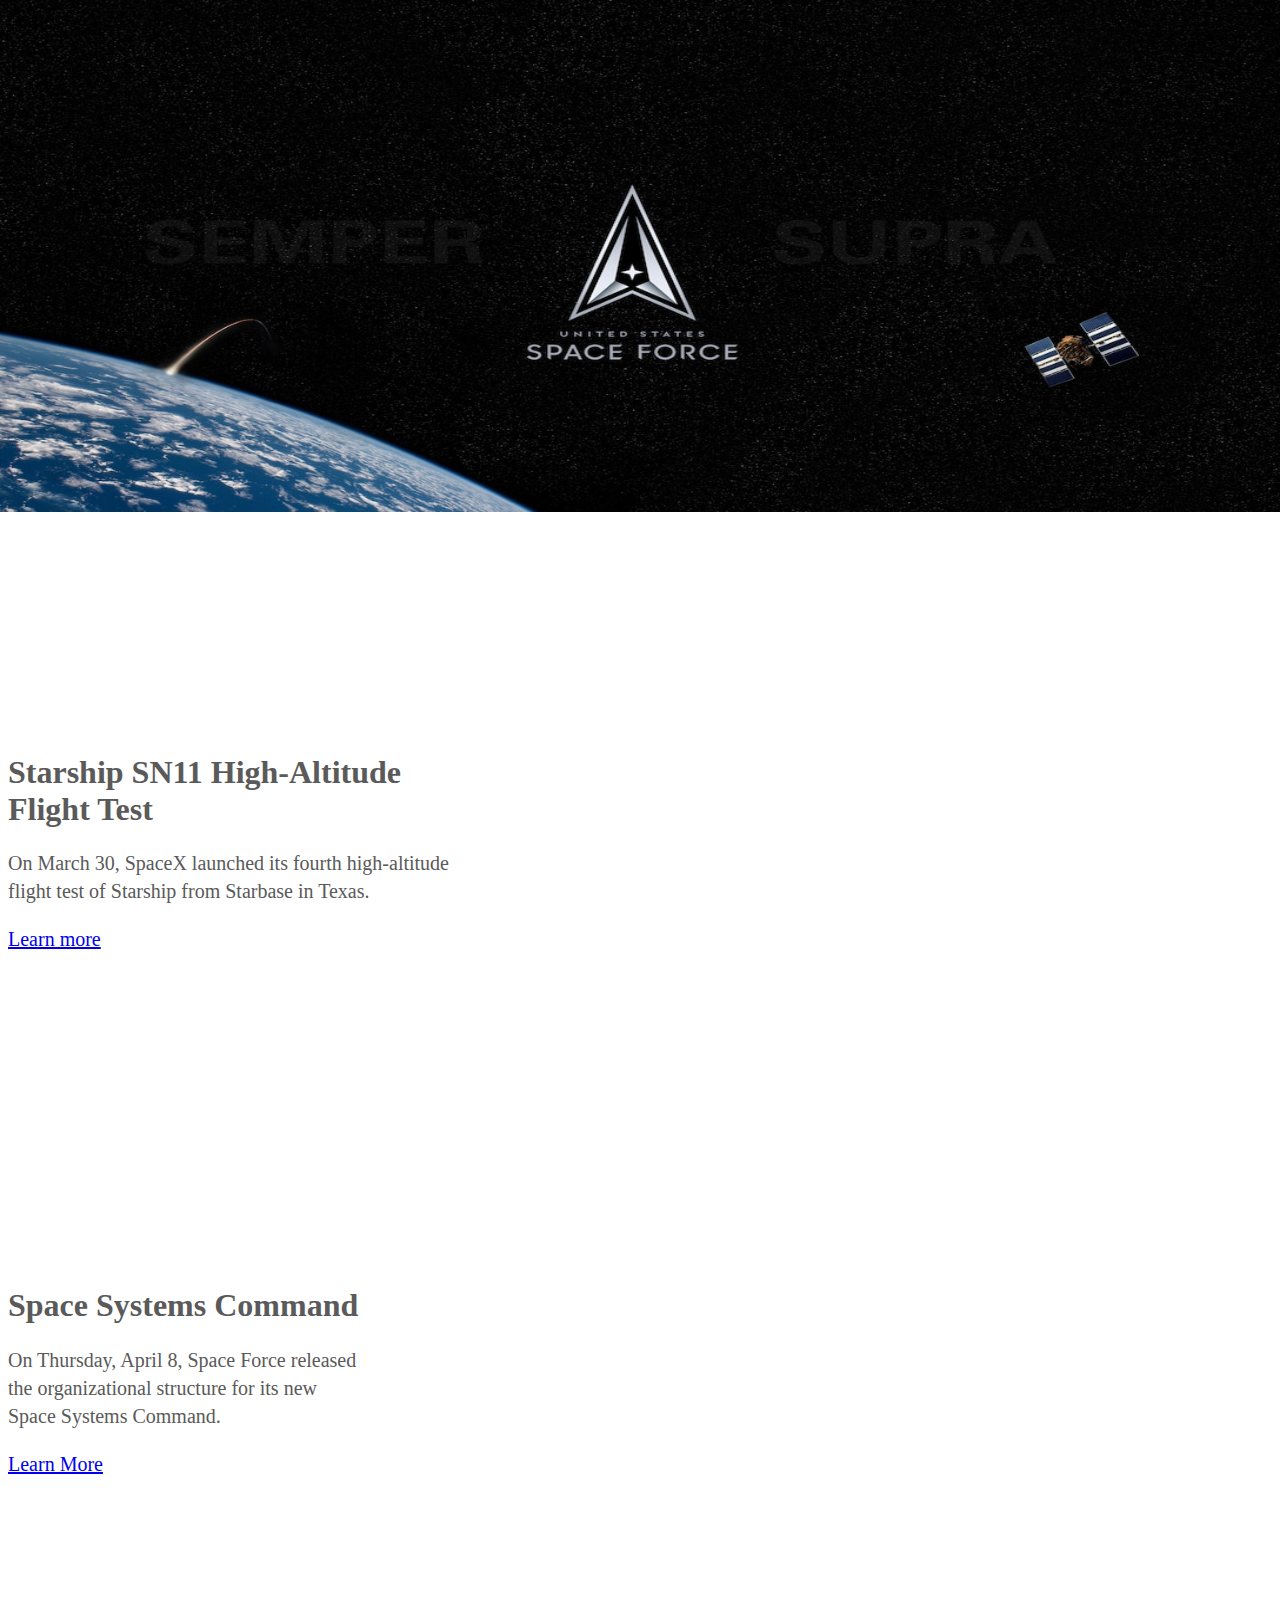
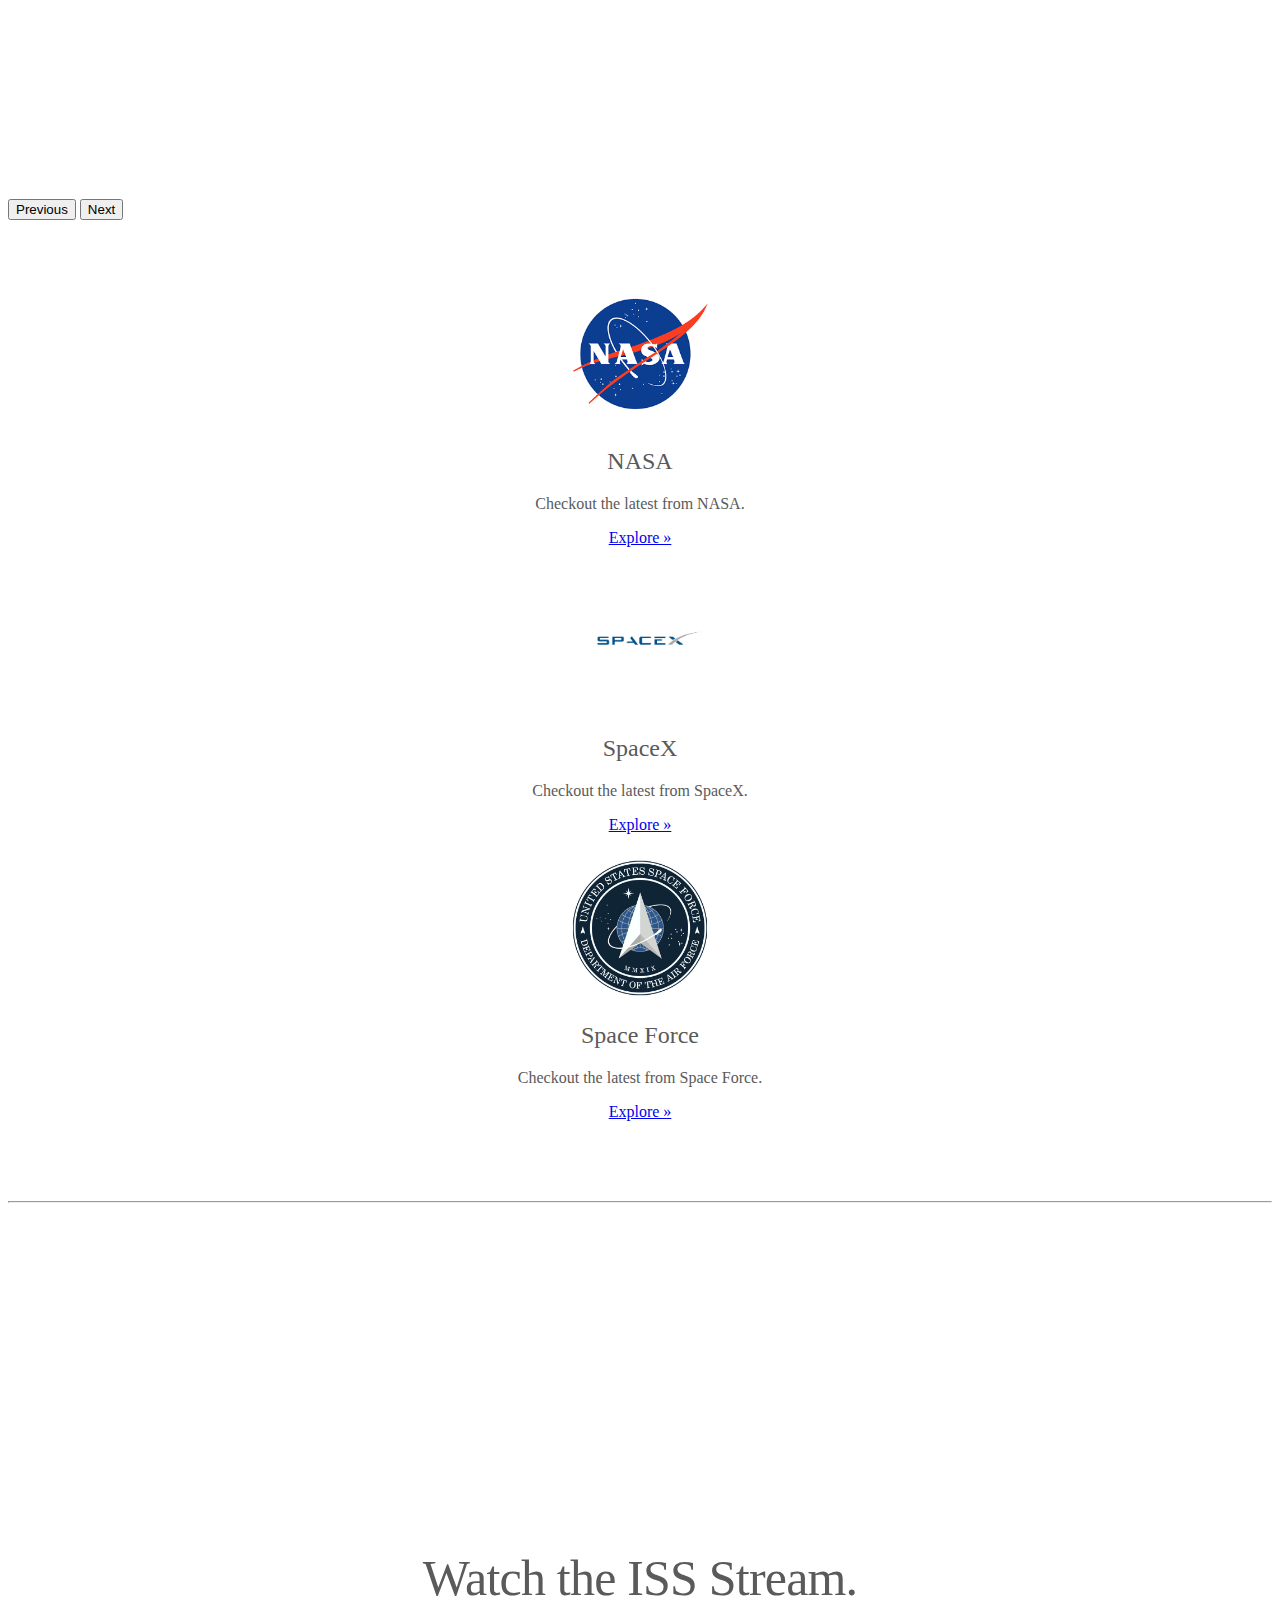
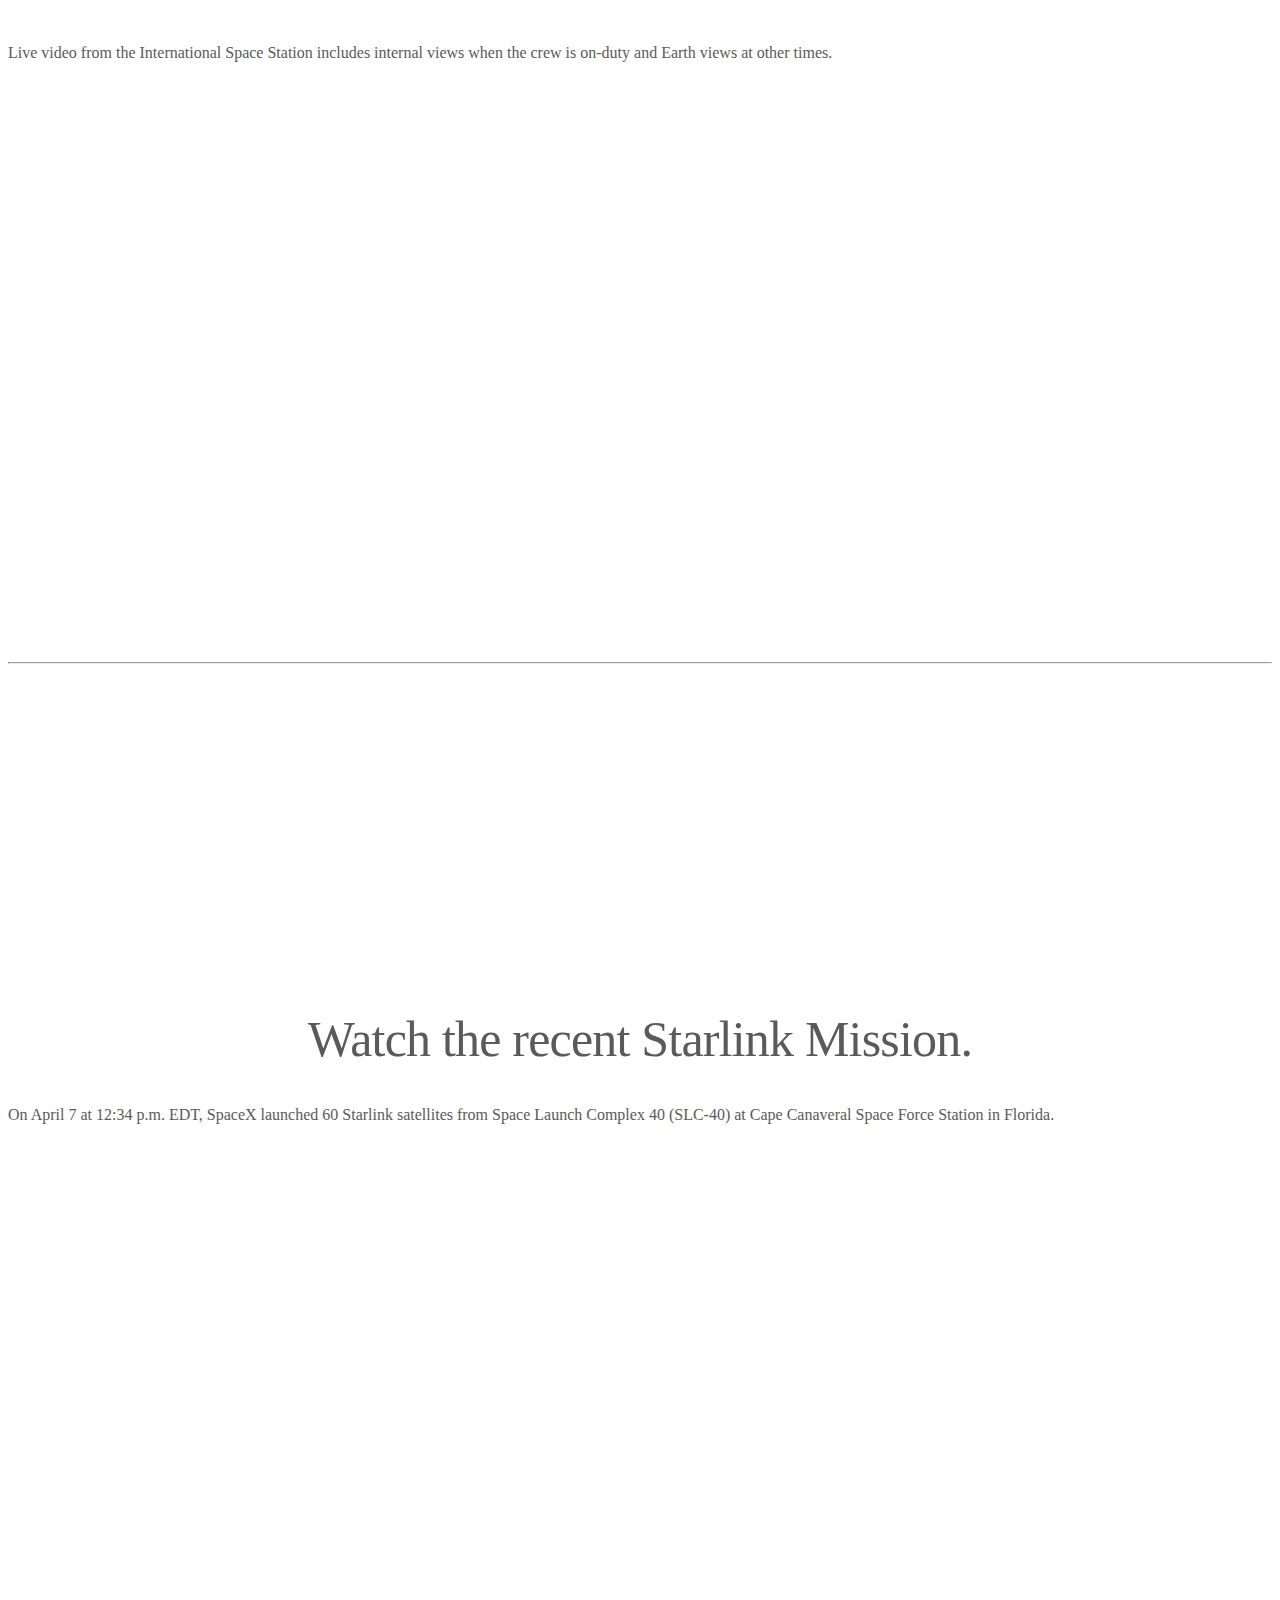
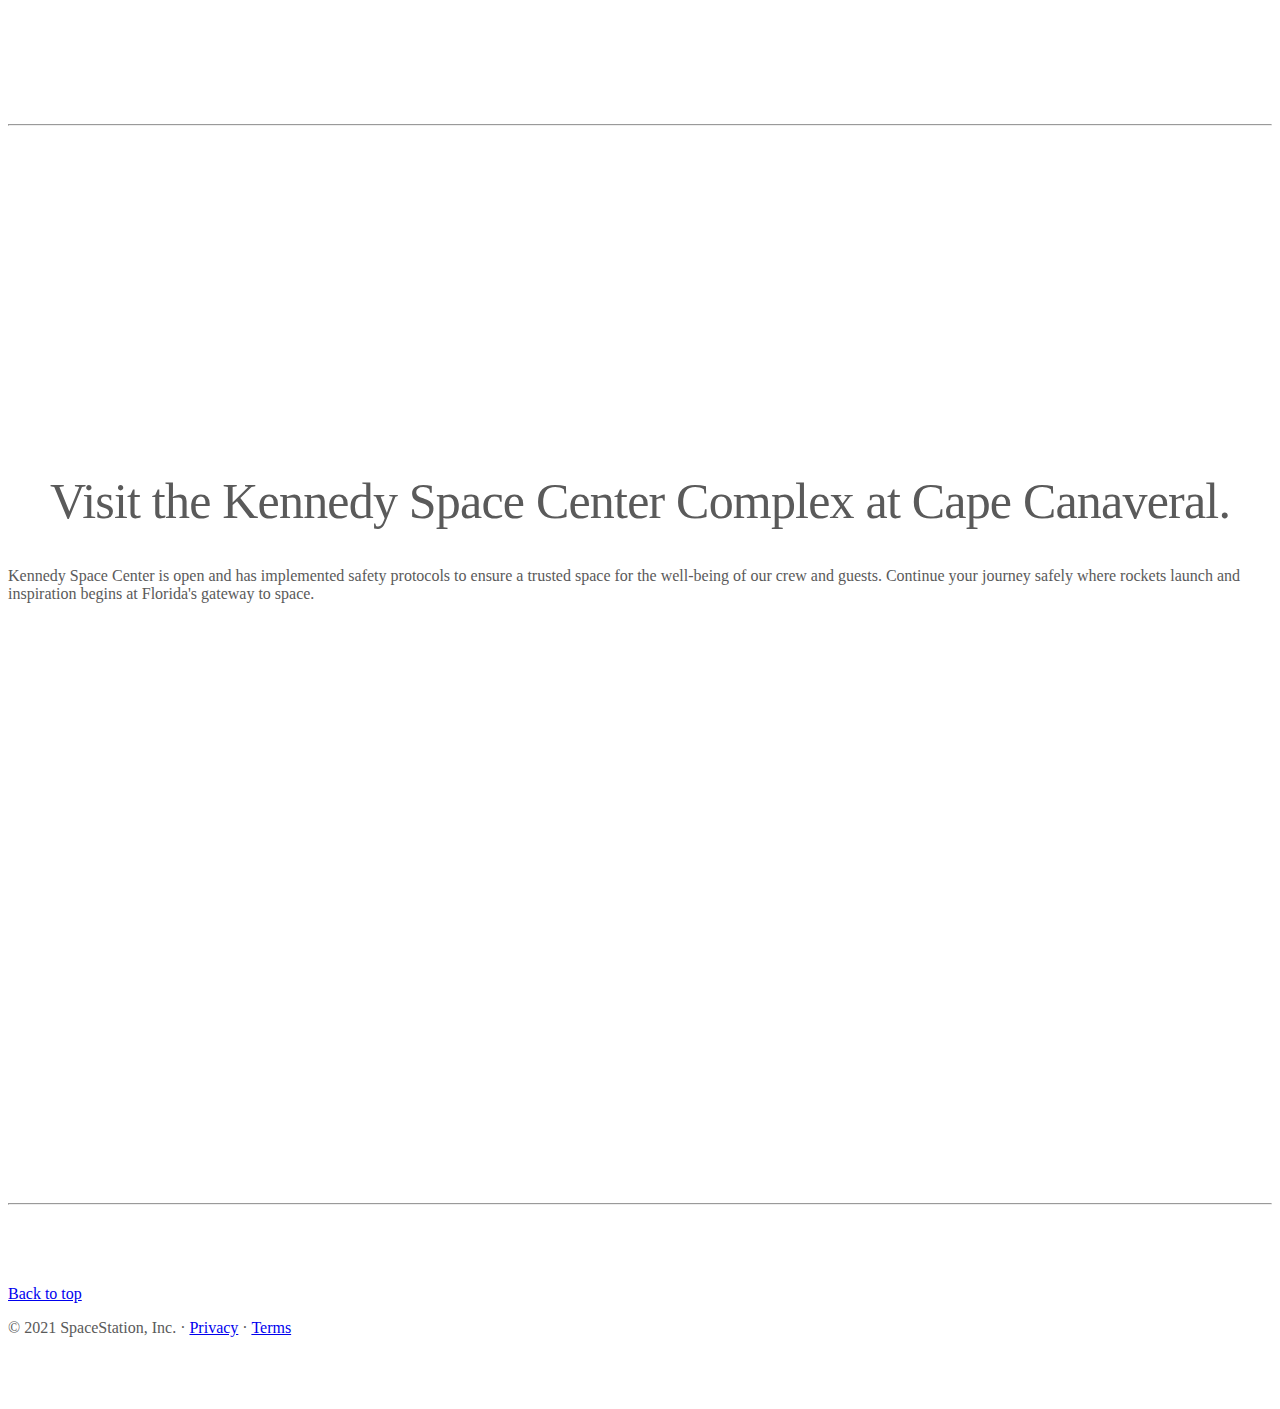
==== index.html @ 59909cd5 "spaceStation" ====
<!DOCTYPE html>
<html lang="en">

<head>
  <meta charset="UTF-8">
  <meta http-equiv="X-UA-Compatible" content="IE=edge">
  <meta name="viewport" content="width=device-width, initial-scale=1">
  <title>SpaceStation</title>
  <link rel="canonical" href="https://getbootstrap.com/docs/5.0/examples/carousel">
  <link href="https://cdn.jsdelivr.net/npm/bootstrap@5.0.0-beta3/dist/css/bootstrap.min.css" rel="stylesheet"
    integrity="sha384-eOJMYsd53ii+scO/bJGFsiCZc+5NDVN2yr8+0RDqr0Ql0h+rP48ckxlpbzKgwra6" crossorigin="anonymous">
  <style>
    .bd-placeholder-img {
      font-size: 1.125rem;
      text-anchor: middle;
      -webkit-user-select: none;
      -moz-user-select: none;
      user-select: none;
    }

    @media (min-width: 768px) {
      .bd-placeholder-img-lg {
        font-size: 3.5rem;
      }
    }
  </style>
  <link rel="stylesheet" href="style.css">
</head>

<body>
  <header>
    <nav class="navbar navbar-expand-md navbar-dark fixed-top bg-dark">
      <div class="container-fluid">
        <a class="navbar-brand" href="index.html">SpaceStation</a>
        <button class="navbar-toggler" type="button" data-bs-toggle="collapse" data-bs-target="#navbarCollapse"
          aria-controls="navbarCollapse" aria-expanded="false" aria-label="Toggle navigation">
          <span class="navbar-toggler-icon"></span>
        </button>
        <div class="collapse navbar-collapse" id="navbarCollapse">
          <ul class="navbar-nav me-auto mb-2 mb-md-0">
            <li class="nav-item">
              <a class="nav-link active" aria-current="page" href="news.html">News</a>
            </li>
            <li class="nav-item">
              <a class="nav-link" href="reports.html">Reports</a>
            </li>
            <li class="nav-item">
              <a class="nav-link" href="blogs.html">Blogs</a>
            </li>
          </ul>
          <form class="d-flex">
            <input class="form-control me-2" type="search" placeholder="Search" aria-label="Search">
            <button class="btn btn-outline-success" type="submit">Search</button>
          </form>
        </div>
      </div>
    </nav>
  </header>
  <main>
    <div id="myCarousel" class="carousel slide" data-bs-ride="carousel">
      <div class="carousel-indicators">
        <button type="button" data-bs-target="#myCarousel" data-bs-slide-to="0" class="active" aria-current="true"
          aria-label="Slide 1"></button>
        <button type="button" data-bs-target="#myCarousel" data-bs-slide-to="1" aria-label="Slide 2"></button>
        <button type="button" data-bs-target="#myCarousel" data-bs-slide-to="2" aria-label="Slide 3"></button>
      </div>
      <div class="carousel-inner">
        <div class="carousel-item active">
          <img src="images/marsHelicopter.jpg">
          <div class="container">
            <div class="carousel-caption text-start">
              <h1>Mars Helicopter</h1>
              <p>Work Progresses toward Ingenuity's <br> First Flight on Mars.</p>
              <p>
                <a class="btn btn-lg btn-secondary"
                  href="https://mars.nasa.gov/technology/helicopter/status/290/work-progresses-toward-ingenuity-s-first-flight-on-mars/">Learn
                  More</a>
              </p>
            </div>
          </div>
        </div>
        <div class="carousel-item">
          <img src="images/starlink_SN11.jpg">
          <div class="container">
            <div class="carousel-caption">
              <h1>Starship SN11 High-Altitude <br> Flight Test</h1>
              <p>On March 30, SpaceX launched its fourth high-altitude <br> flight test of Starship from
                Starbase in
                Texas.</p>
              <p>
                <a class="btn btn-lg btn-secondary" href="https://www.spacex.com/vehicles/starship/index.html">Learn
                  more</a>
              </p>
            </div>
          </div>
        </div>
        <div class="carousel-item">
          <img src="images/ussf.jpg">
          <div class="container">
            <div class="carousel-caption text-end">
              <h1>Space Systems Command</h1>
              <p>On Thursday, April 8, Space Force released <br> the organizational structure for its new <br> Space
                Systems Command.</p>
              <p>
                <a class="btn btn-lg btn-secondary"
                  href="https://www.spaceforce.mil/News/Article/2565803/space-systems-command-geared-to-deliver-swift-responsive-space-capabilities/">Learn
                  More</a>
              </p>
            </div>
          </div>
        </div>
      </div>
      <button class="carousel-control-prev" type="button" data-bs-target="#myCarousel" data-bs-slide="prev">
        <span class="carousel-control-prev-icon" aria-hidden="true"></span>
        <span class="visually-hidden">Previous</span>
      </button>
      <button class="carousel-control-next" type="button" data-bs-target="#myCarousel" data-bs-slide="next">
        <span class="carousel-control-next-icon" aria-hidden="true"></span>
        <span class="visually-hidden">Next</span>
      </button>
    </div>
    <div class="container marketing">
      <div class="row">
        <div class="col-lg-4">
          <svg class="bd-placeholder-img rounded-circle" width="140" height="140" xmlns="http://www.w3.org/2000/svg"
            role="img" aria-label="Placeholder:140x140" preserveAspectRatio="xMidYMid slice" focusable="false">
            <image href="images/nasa.png" width="140" height="140" />
            <title>Placeholder</title>
          </svg>
          <h2>NASA</h2>
          <p>Checkout the latest from NASA.</p>
          <p><a class="btn btn-secondary" href="https://www.nasa.gov/">Explore &raquo;</a></p>
        </div>
        <div class="col-lg-4">
          <svg class="bd-placeholder-img rounded-circle" width="140" height="140" xmlns="http://www.w3.org/2000/svg"
            role="img" aria-label="Placeholder: 140x140" preserveAspectRatio="xMidYMid slice" focusable="false">
            <title>Placeholder</title>
            <image href="images/spacex-logo.jpg" width="140" height="140" />
          </svg>
          <h2>SpaceX</h2>
          <p>Checkout the latest from SpaceX.
          </p>
          <p><a class="btn btn-secondary" href="https://www.spacex.com/">Explore &raquo;</a></p>
        </div>
        <div class="col-lg-4">
          <svg class="bd-placeholder-img rounded-circle" width="140" height="140" xmlns="http://www.w3.org/2000/svg"
            role="img" aria-label="Placeholder: 140x140" preserveAspectRatio="xMidYMid slice" focusable="false">
            <image href="images/spaceForce.jpg" width="140" height="140" />
            <title>Placeholder</title>
          </svg>
          <h2>Space Force</h2>
          <p>Checkout the latest from Space Force.</p>
          <p>
            <a class="btn btn-secondary" href="https://www.spaceforce.mil/">Explore &raquo;</a>
          </p>
        </div>
      </div>
      <hr class="featurette-divider">
      <div class="row featurette">
        <div class="col-md-7">
          <h2 class="featurette-heading">Watch the ISS Stream.</h2>
          <p class="lead">Live video from the International Space Station includes internal views when the crew is
            on-duty and Earth views at other times.</p>
        </div>
        <div class="col-md-5">
          <iframe width="500" height="500" src="https://www.youtube.com/embed/DDU-rZs-Ic4" title="YouTube video player"
            frameborder="0"
            allow="accelerometer; autoplay; clipboard-write; encrypted-media; gyroscope; picture-in-picture"
            allowfullscreen></iframe>
        </div>
      </div>
      <hr class="featurette-divider">
      <div class="row featurette">
        <div class="col-md-7 order-md-2">
          <h2 class="featurette-heading">Watch the recent Starlink Mission.</h2>
          <p class="lead">On April 7 at 12:34 p.m. EDT, SpaceX launched 60 Starlink satellites from Space
            Launch Complex 40 (SLC-40) at Cape Canaveral Space Force Station in Florida.</p>
        </div>
        <div class="col-md-5">
          <iframe width="500" height="500" src="https://www.youtube.com/embed/Uy9Jn-3vuPs" title="YouTube video player"
            frameborder="0"
            allow="accelerometer; autoplay; clipboard-write; encrypted-media; gyroscope; picture-in-picture"
            allowfullscreen></iframe>
        </div>
      </div>
      <hr class="featurette-divider">
      <div class="row featurette">
        <div class="col-md-7">
          <h2 class="featurette-heading">Visit the Kennedy Space Center Complex at Cape Canaveral.</h2>
          <p class="lead">Kennedy Space Center is open and has implemented safety protocols to ensure a
            trusted space for the well-being of our crew and guests. Continue your journey safely where rockets launch
            and inspiration begins at Florida's gateway to space.</p>
        </div>
        <div class="col-md-5">
          <iframe width="500" height="500" style="border:0" loading="lazy" allowfullscreen src="https://www.google.com/maps/embed/v1/place?key=AIzaSyCgYqkp1_NlaPC-HiJL7q5Guxhg-kLSuyE
          &q=Kenndy+Space+Center">
          </iframe>
        </div>
      </div>
      <hr class="featurette-divider">
    </div>
    <footer class="container">
      <p class="float-end">
        <a href="index.html">Back to top</a>
      </p>
      <p>
        &copy; 2021 SpaceStation, Inc. &middot; <a
          href="https://www.spacex.com/media/privacy_policy_spacex.pdf">Privacy</a> &middot; <a
          href="https://www.nasa.gov/FOIA/index.html">Terms</a>
      </p>
    </footer>
  </main>
  <!-- <script src="https://cdn.jsdelivr.net/npm/bootstrap@5.0.0-beta3/dist/js/bootstrap.bundle.min.js"
    integrity="sha384-JEW9xMcG8R+pH31jmWH6WWP0WintQrMb4s7ZOdauHnUtxwoG2vI5DkLtS3qm9Ekf" crossorigin="anonymous">
  </script> -->
  <script src="https://cdn.jsdelivr.net/npm/@popperjs/core@2.9.1/dist/umd/popper.min.js"
    integrity="sha384-SR1sx49pcuLnqZUnnPwx6FCym0wLsk5JZuNx2bPPENzswTNFaQU1RDvt3wT4gWFG" crossorigin="anonymous">
  </script>
  <script src="https://cdn.jsdelivr.net/npm/bootstrap@5.0.0-beta3/dist/js/bootstrap.min.js"
    integrity="sha384-j0CNLUeiqtyaRmlzUHCPZ+Gy5fQu0dQ6eZ/xAww941Ai1SxSY+0EQqNXNE6DZiVc" crossorigin="anonymous">
  </script>
</body>

</html>
---- style.css ----
body {
  padding-top: 3rem;
  padding-bottom: 3rem;
  color: #5a5a5a;
}

.carousel {
  margin-bottom: 4rem;
}

.carousel-caption {
  bottom: 3rem;
  z-index: 10;
}

.carousel-item {
  height: 32rem;
}

.carousel-item > img {
  position: absolute;
  top: 0;
  left: 0;
  min-width: 100%;
  height: 32rem;
}

.marketing .col-lg-4 {
  margin-bottom: 1.5rem;
  text-align: center;
}

.marketing h2 {
  font-weight: 400;
}

.marketing .col-lg-4 p {
  margin-right: .75rem;
  margin-left: .75rem;
}

.featurette-divider {
  margin: 5rem 0;
}

.featurette-heading {
  display: flex;
  flex-wrap: wrap;
  font-weight: 300;
  line-height: 1;
  letter-spacing: -.05rem;
  justify-content: center;
  align-items: center;
}

@media (min-width: 40em) {
  .carousel-caption p {
    margin-bottom: 1.25rem;
    font-size: 1.25rem;
    line-height: 1.4;
  }

  .featurette-heading {
    font-size: 50px;
  }
}

@media (min-width: 62em) {
  .featurette-heading {
    margin-top: 7em;
  }
}
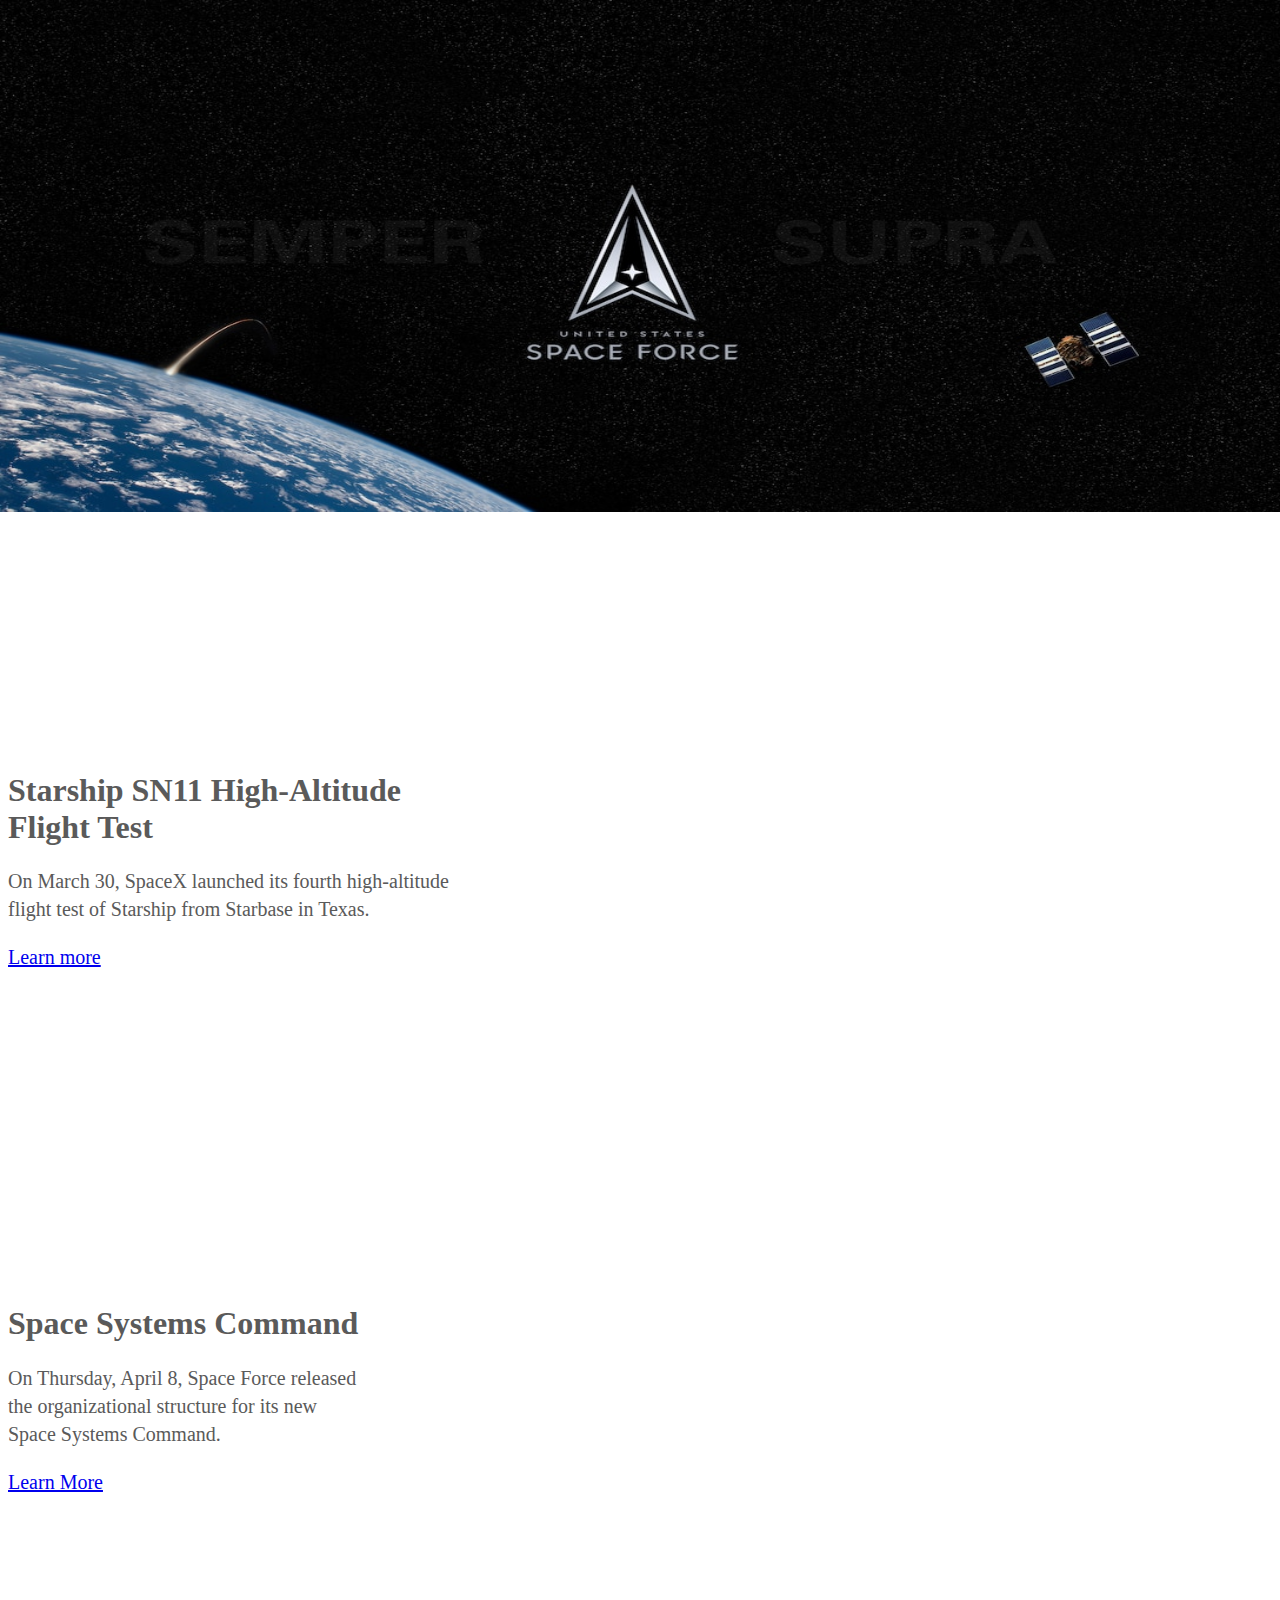
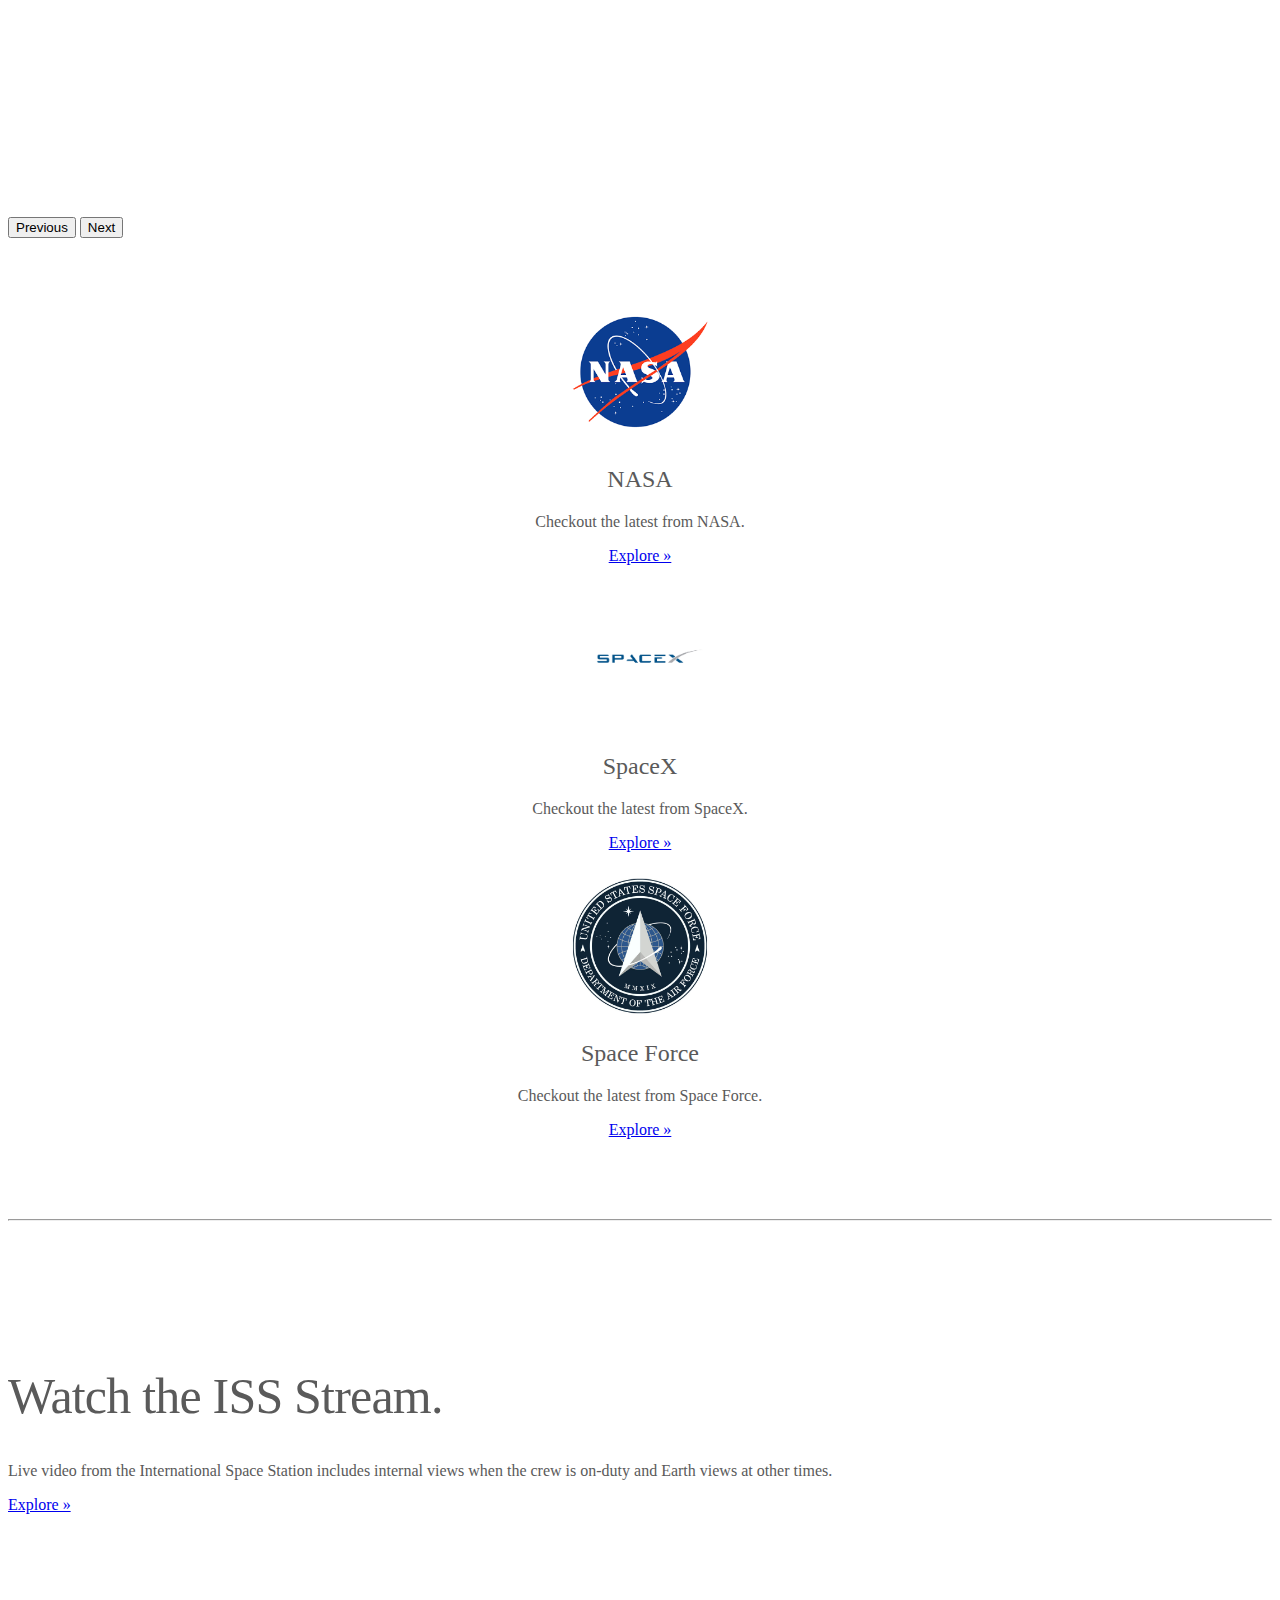
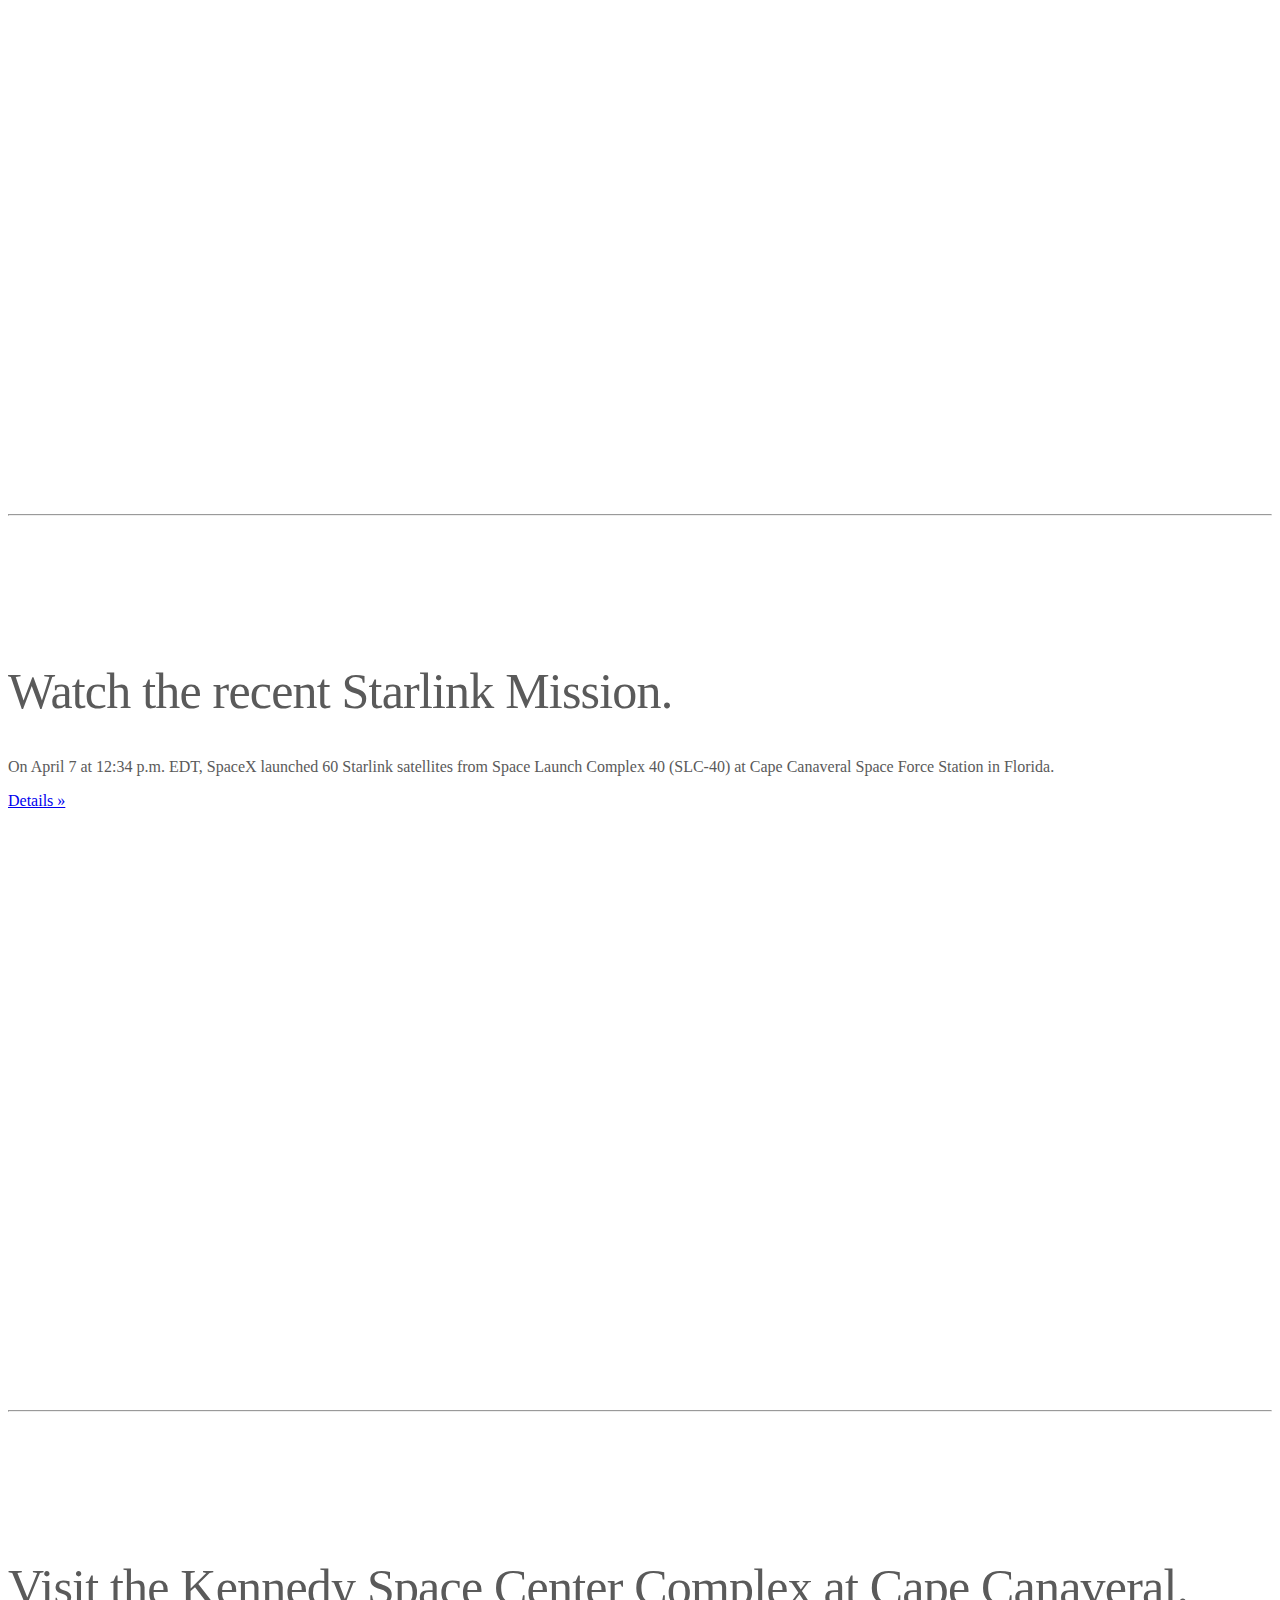
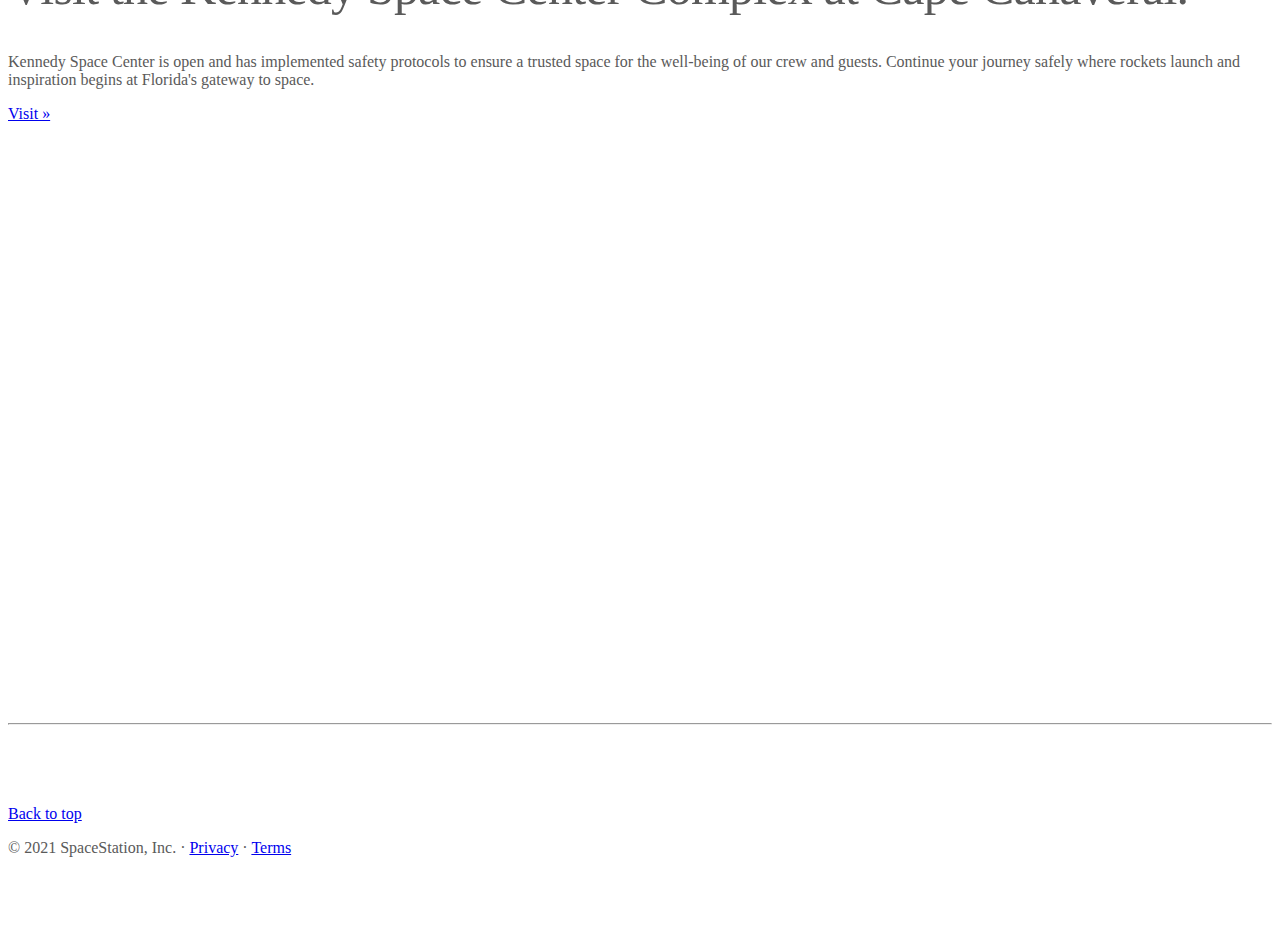
==== commit 3ec4ee78: "added launch feature, buttons, and centered text next to videos" ====
--- a/index.html
+++ b/index.html
@@ -46,6 +46,9 @@
             </li>
             <li class="nav-item">
               <a class="nav-link" href="blogs.html">Blogs</a>
+            </li>
+            <li class="nav-item">
+              <a class="nav-link" href="launch.html">Launches</a>
             </li>
           </ul>
           <form class="d-flex">
@@ -161,6 +164,10 @@
           <h2 class="featurette-heading">Watch the ISS Stream.</h2>
           <p class="lead">Live video from the International Space Station includes internal views when the crew is
             on-duty and Earth views at other times.</p>
+          <p>
+            <a class="btn btn-secondary" href="https://www.nasa.gov/mission_pages/station/main/index.html">Explore
+              &raquo;</a>
+          </p>
         </div>
         <div class="col-md-5">
           <iframe width="500" height="500" src="https://www.youtube.com/embed/DDU-rZs-Ic4" title="YouTube video player"
@@ -175,6 +182,9 @@
           <h2 class="featurette-heading">Watch the recent Starlink Mission.</h2>
           <p class="lead">On April 7 at 12:34 p.m. EDT, SpaceX launched 60 Starlink satellites from Space
             Launch Complex 40 (SLC-40) at Cape Canaveral Space Force Station in Florida.</p>
+          <p>
+            <a class="btn btn-secondary" href="https://www.spacex.com/launches/">Details &raquo;</a>
+          </p>
         </div>
         <div class="col-md-5">
           <iframe width="500" height="500" src="https://www.youtube.com/embed/Uy9Jn-3vuPs" title="YouTube video player"
@@ -190,6 +200,9 @@
           <p class="lead">Kennedy Space Center is open and has implemented safety protocols to ensure a
             trusted space for the well-being of our crew and guests. Continue your journey safely where rockets launch
             and inspiration begins at Florida's gateway to space.</p>
+          <p>
+            <a class="btn btn-secondary" href="https://www.kennedyspacecenter.com/">Visit &raquo;</a>
+          </p>
         </div>
         <div class="col-md-5">
           <iframe width="500" height="500" style="border:0" loading="lazy" allowfullscreen src="https://www.google.com/maps/embed/v1/place?key=AIzaSyCgYqkp1_NlaPC-HiJL7q5Guxhg-kLSuyE
--- a/style.css
+++ b/style.css
@@ -49,7 +49,6 @@
   font-weight: 300;
   line-height: 1;
   letter-spacing: -.05rem;
-  justify-content: center;
   align-items: center;
 }
 
@@ -67,6 +66,6 @@
 
 @media (min-width: 62em) {
   .featurette-heading {
-    margin-top: 7em;
+    margin-top: 3em;
   }
 }